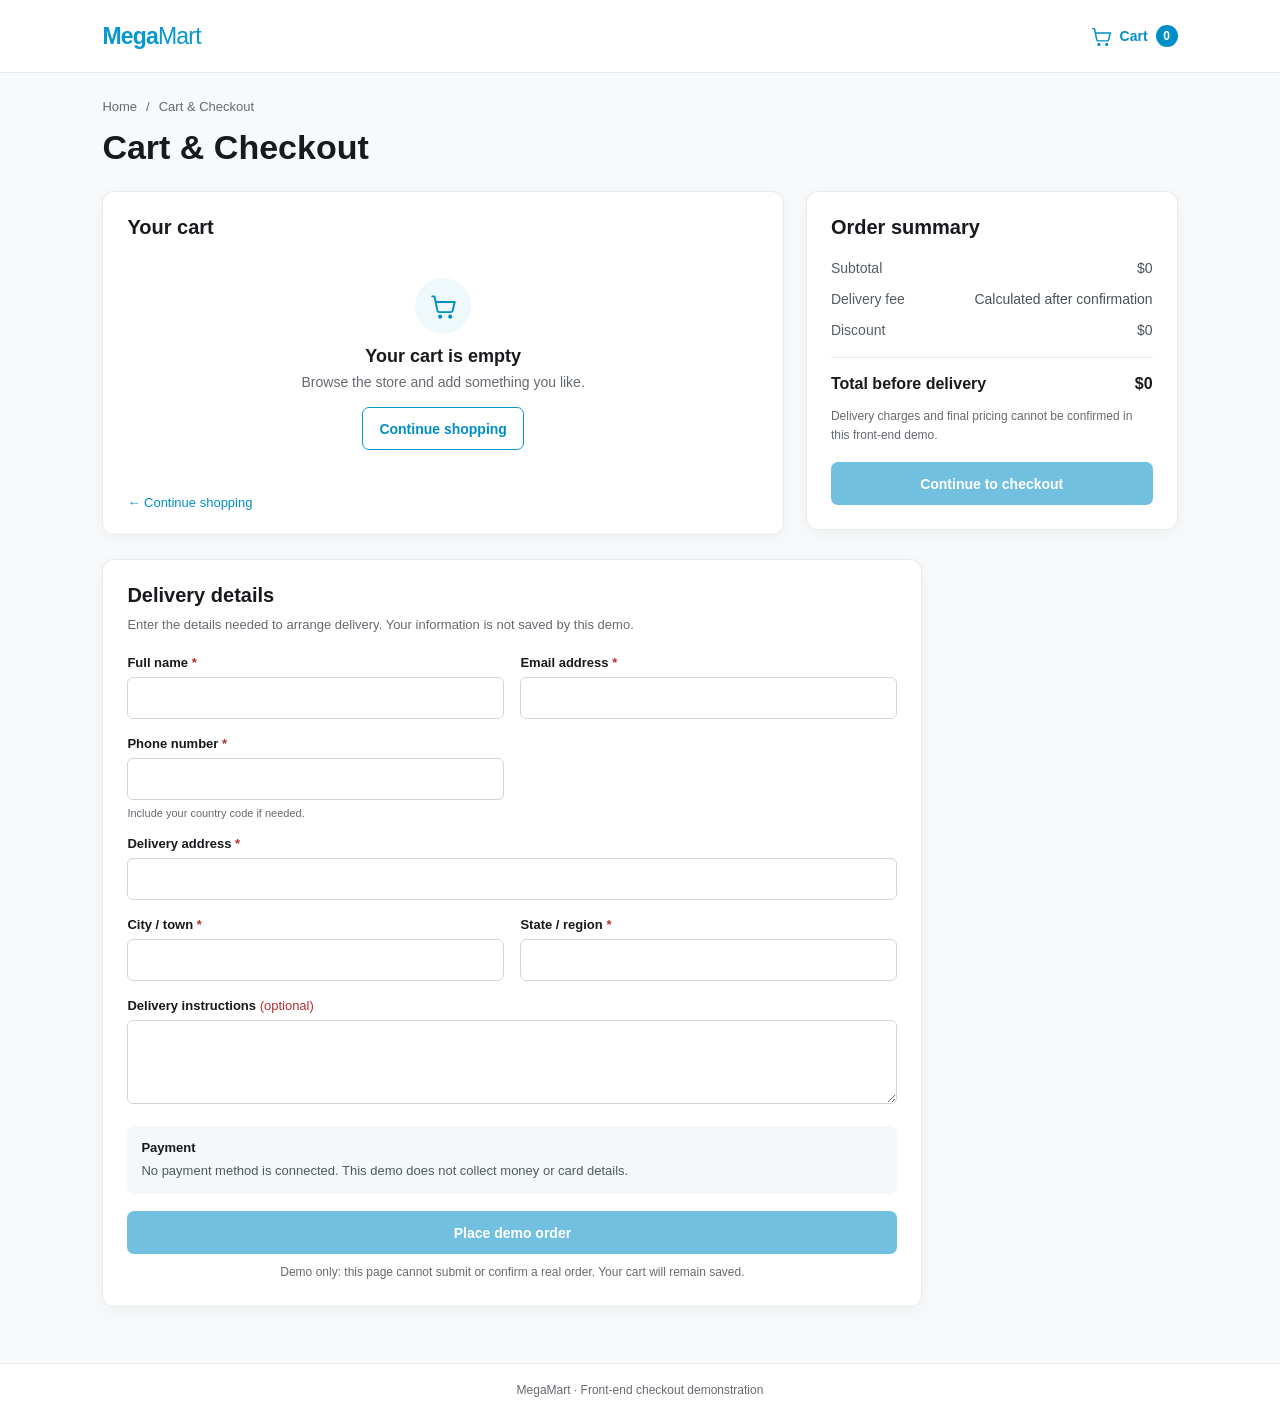
==== checkout-page.html @ 3c97529a "first commit" ====
<!doctype html>
<html lang="en">
  <head>
    <meta charset="utf-8">
    <meta name="viewport" content="width=device-width, initial-scale=1">
    <meta name="theme-color" content="#ffffff">
    <meta name="description" content="Review your MegaMart cart and enter delivery details.">
    <title>Cart &amp; Checkout | MegaMart</title>
    <link rel="stylesheet" href="assets/css/styles.css">
    <script src="assets/js/cart-store.js" defer></script>
    <script src="assets/js/checkout.js" defer></script>
  </head>
  <body class="checkout-page">
    <header class="checkout-header">
      <div class="page-width checkout-header__inner">
        <a class="wordmark" href="index.html" aria-label="MegaMart home">Mega<span>Mart</span></a>
        <a class="checkout-header__cart" href="checkout-page.html" aria-current="page">
          <svg class="icon" aria-hidden="true" viewBox="0 0 24 24"><path d="M2 3h2l2.5 12.5a2 2 0 0 0 2 1.5h9.8a2 2 0 0 0 1.9-1.5L22 8H5"/><circle cx="9" cy="21" r="1"/><circle cx="18" cy="21" r="1"/></svg>
          Cart <span class="checkout-cart-count" aria-live="polite">0</span>
        </a>
      </div>
    </header>

    <main class="page-width checkout-main">
      <nav class="checkout-breadcrumb" aria-label="Breadcrumb">
        <a href="index.html">Home</a><span aria-hidden="true">/</span><span aria-current="page">Cart &amp; Checkout</span>
      </nav>
      <h1 class="checkout-title">Cart &amp; Checkout</h1>

      <div class="checkout-layout">
        <section class="checkout-panel cart-panel" aria-labelledby="cart-heading">
          <div class="checkout-panel__heading">
            <h2 id="cart-heading">Your cart</h2>
            <button class="text-button clear-cart" type="button" hidden>Clear cart</button>
          </div>
          <div class="cart-lines" aria-live="polite"></div>
          <div class="cart-empty" hidden>
            <div class="cart-empty__icon" aria-hidden="true">
              <svg class="icon" viewBox="0 0 24 24"><path d="M2 3h2l2.5 12.5a2 2 0 0 0 2 1.5h9.8a2 2 0 0 0 1.9-1.5L22 8H5"/><circle cx="9" cy="21" r="1"/><circle cx="18" cy="21" r="1"/></svg>
            </div>
            <h3>Your cart is empty</h3>
            <p>Browse the store and add something you like.</p>
            <a class="button button--secondary" href="index.html#phones">Continue shopping</a>
          </div>
          <p class="cart-error" role="alert" hidden></p>
          <a class="continue-shopping" href="index.html#phones">← Continue shopping</a>
        </section>

        <aside class="checkout-panel order-panel" aria-labelledby="summary-heading">
          <h2 id="summary-heading">Order summary</h2>
          <dl class="summary-lines">
            <div><dt>Subtotal</dt><dd class="summary-subtotal">$0</dd></div>
            <div><dt>Delivery fee</dt><dd>Calculated after confirmation</dd></div>
            <div><dt>Discount</dt><dd>$0</dd></div>
          </dl>
          <div class="summary-total">
            <strong>Total before delivery</strong><strong class="summary-total__amount">$0</strong>
          </div>
          <p class="delivery-note">Delivery charges and final pricing cannot be confirmed in this front-end demo.</p>
          <a class="button button--primary checkout-link" href="#customer-details">Continue to checkout</a>
        </aside>
      </div>

      <section class="checkout-panel customer-panel" id="customer-details" aria-labelledby="customer-heading">
        <h2 id="customer-heading">Delivery details</h2>
        <p class="form-intro">Enter the details needed to arrange delivery. Your information is not saved by this demo.</p>
        <form class="checkout-form">
          <div class="form-grid">
            <div class="form-field">
              <label for="full-name">Full name <span aria-hidden="true">*</span></label>
              <input id="full-name" name="fullName" type="text" autocomplete="name" required minlength="2" maxlength="100">
            </div>
            <div class="form-field">
              <label for="email">Email address <span aria-hidden="true">*</span></label>
              <input id="email" name="email" type="email" autocomplete="email" required maxlength="254">
            </div>
            <div class="form-field">
              <label for="phone">Phone number <span aria-hidden="true">*</span></label>
              <input id="phone" name="phone" type="tel" autocomplete="tel" required minlength="7" maxlength="20" pattern="[0-9+ .\x2D]{7,20}" aria-describedby="phone-help">
              <small id="phone-help">Include your country code if needed.</small>
            </div>
            <div class="form-field form-field--wide">
              <label for="address">Delivery address <span aria-hidden="true">*</span></label>
              <input id="address" name="address" type="text" autocomplete="street-address" required minlength="5" maxlength="200">
            </div>
            <div class="form-field">
              <label for="city">City / town <span aria-hidden="true">*</span></label>
              <input id="city" name="city" type="text" autocomplete="address-level2" required maxlength="100">
            </div>
            <div class="form-field">
              <label for="region">State / region <span aria-hidden="true">*</span></label>
              <input id="region" name="region" type="text" autocomplete="address-level1" required maxlength="100">
            </div>
            <div class="form-field form-field--wide">
              <label for="instructions">Delivery instructions <span class="optional-label">(optional)</span></label>
              <textarea id="instructions" name="instructions" rows="3" maxlength="500"></textarea>
            </div>
          </div>
          <div class="payment-note">
            <strong>Payment</strong>
            <p>No payment method is connected. This demo does not collect money or card details.</p>
          </div>
          <p class="checkout-feedback" role="status" aria-live="polite" hidden></p>
          <button class="button button--primary place-order" type="submit">Place demo order</button>
          <p class="demo-disclaimer">Demo only: this page cannot submit or confirm a real order. Your cart will remain saved.</p>
        </form>
      </section>
    </main>

    <footer class="checkout-footer">
      <div class="page-width">MegaMart · Front-end checkout demonstration</div>
    </footer>
  </body>
</html>
---- assets/css/styles.css ----
:root {
  color-scheme: light;
  --blue: #0798d0;
  --blue-dark: #008ec7;
  --ink: #17191c;
  --muted: #666a70;
  --line: #e9eaec;
  --soft: #f4f6f7;
  --page-width: 1180px;
  font-family: Arial, Helvetica, sans-serif;
  font-synthesis: none;
  text-rendering: optimizeLegibility;
}

* {
  box-sizing: border-box;
}

html {
  scroll-behavior: smooth;
}

body {
  margin: 0;
  color: var(--ink);
  background: #fff;
  font-size: 14px;
}

button,
input {
  font: inherit;
}

button,
a {
  -webkit-tap-highlight-color: transparent;
}

a {
  color: inherit;
  text-decoration: none;
}

button {
  color: inherit;
}

.page-width {
  width: min(var(--page-width), 84%);
  margin-inline: auto;
}

.icon-library {
  position: absolute;
  width: 0;
  height: 0;
  overflow: hidden;
}

.icon {
  width: 18px;
  height: 18px;
  flex: 0 0 auto;
  fill: none;
  stroke: currentColor;
  stroke-width: 1.7;
  stroke-linecap: round;
  stroke-linejoin: round;
}

.sr-only {
  position: absolute;
  width: 1px;
  height: 1px;
  padding: 0;
  margin: -1px;
  overflow: hidden;
  clip: rect(0, 0, 0, 0);
  white-space: nowrap;
  border: 0;
}

:focus-visible {
  outline: 3px solid #ffb000;
  outline-offset: 3px;
}

.announcement {
  height: 28px;
  color: #777;
  background: #f5f5f5;
  font-size: 12px;
}

.announcement__inner,
.announcement__links,
.announcement__links a {
  display: flex;
  align-items: center;
}

.announcement__inner {
  height: 100%;
  justify-content: space-between;
}

.announcement__links {
  height: 100%;
  gap: 19px;
}

.announcement__links a {
  height: 18px;
  gap: 6px;
  padding-right: 15px;
  border-right: 1px solid #dedede;
}

.announcement__links a:last-child {
  padding: 0;
  border: 0;
}

.announcement strong {
  color: #505050;
}

.utility-icon {
  width: 14px;
  height: 14px;
  color: var(--blue);
}

.site-header {
  background: #fff;
}

.header-main {
  min-height: 59px;
  display: flex;
  align-items: center;
  justify-content: space-between;
  gap: 28px;
}

.wordmark {
  flex: 0 0 auto;
  color: var(--blue);
  font-size: 23px;
  font-weight: 700;
  letter-spacing: -.8px;
}

.wordmark span {
  font-weight: 500;
}

.search {
  width: min(46%, 500px);
  height: 36px;
  display: flex;
  align-items: center;
  gap: 9px;
  padding: 0 12px;
  border-radius: 10px;
  background: #f3f8fa;
}

.search__icon {
  width: 19px;
  height: 19px;
  color: var(--blue);
}

.search input {
  min-width: 0;
  flex: 1;
  border: 0;
  outline: 0;
  color: var(--ink);
  background: transparent;
  font-size: 13px;
}

.search input::placeholder {
  color: #888;
}

.search__submit {
  display: grid;
  place-items: center;
  border: 0;
  padding: 3px;
  color: var(--blue);
  background: transparent;
  cursor: pointer;
}

.search__submit .icon {
  width: 20px;
  height: 20px;
}

.account-nav {
  display: flex;
  align-items: center;
  gap: 15px;
  font-size: 13px;
  white-space: nowrap;
}

.account-nav>a,
.cart-button {
  display: flex;
  align-items: center;
  gap: 8px;
}

.account-nav a:hover,
.cart-button:hover {
  color: var(--blue-dark);
}

.nav-icon {
  width: 17px;
  height: 17px;
  color: var(--blue);
}

.account-nav__divider {
  height: 25px;
  border-left: 1px solid #ddd;
}

.cart-button {
  position: relative;
  padding: 6px 0;
  border: 0;
  background: transparent;
  cursor: pointer;
}

.cart-button .nav-icon {
  width: 20px;
  height: 20px;
}

.cart-count {
  min-width: 18px;
  height: 18px;
  display: none;
  place-items: center;
  padding: 0 4px;
  border-radius: 20px;
  color: #fff;
  background: var(--blue);
  font-size: 11px;
}

.cart-count.has-items {
  display: grid;
}

.menu-toggle {
  display: none;
}

.category-nav {
  border-top: 1px solid #f0f0f0;
  border-bottom: 1px solid #f0f0f0;
}

.category-nav__inner {
  min-height: 44px;
  display: flex;
  align-items: center;
  gap: 10px;
  overflow-x: auto;
  scrollbar-width: none;
}

.category-nav__inner::-webkit-scrollbar {
  display: none;
}

.category-pill {
  flex: 0 0 auto;
  display: flex;
  align-items: center;
  gap: 9px;
  padding: 8px 13px;
  border-radius: 20px;
  background: #f3f7f9;
  font-size: 12px;
  transition: background .2s, color .2s;
}

.category-chevron {
  width: 13px;
  height: 13px;
}

.category-pill:hover,
.category-pill--active {
  color: #fff;
  background: var(--blue-dark);
}

.hero {
  position: relative;
  height: clamp(200px, 22vw, 270px);
  display: flex;
  align-items: center;
  margin-top: 18px;
  padding: 30px 7%;
  overflow: hidden;
  border-radius: 13px;
  color: #fff;
  background: #202945;
  isolation: isolate;
}

.hero::before,
.hero::after {
  position: absolute;
  z-index: -1;
  content: "";
  border: 1px solid rgb(115 136 183 / 22%);
  border-radius: 50%;
}

.hero::before {
  width: 360px;
  height: 360px;
  top: -250px;
  right: -4px;
  box-shadow: 0 0 0 12px rgb(115 136 183 / 6%), 0 0 0 28px rgb(115 136 183 / 5%);
}

.hero::after {
  width: 200px;
  height: 200px;
  right: 20%;
  bottom: -140px;
}

.hero__copy {
  position: relative;
  z-index: 1;
  width: 60%;
}

.hero__copy,
.hero__image {
  transition: opacity 220ms ease, transform 220ms cubic-bezier(.22, .72, .24, 1);
}

.hero.is-transitioning-out .hero__copy,
.hero.is-transitioning-out .hero__image {
  transform: translateX(-24px);
  opacity: 0;
}

.hero.is-transitioning-in .hero__copy,
.hero.is-transitioning-in .hero__image {
  transform: translateX(24px);
  opacity: 0;
}

.hero__eyebrow {
  margin: 2px 0 10px;
  font-size: clamp(16px, 2vw, 24px);
}

.hero h1 {
  max-width: 100%;
  margin: 0;
  font-size: clamp(30px, 4.2vw, 49px);
  line-height: 1.08;
  letter-spacing: .8px;
  overflow-wrap: anywhere;
}

.hero__offer {
  margin: 8px 0;
  font-size: clamp(18px, 2.1vw, 24px);
}

.hero__image {
  position: absolute;
  right: 7%;
  bottom: 8%;
  width: 34%;
  height: 84%;
}

.hero__image.has-image {
  background-position: center;
  background-size: auto 100%;
  background-repeat: no-repeat;
}

.hero__image .image-slot__label {
  color: #b7c3dd;
  background: rgb(255 255 255 / 7%);
}

.hero__dots {
  position: absolute;
  left: 7%;
  bottom: 10%;
  display: flex;
  align-items: center;
  gap: 6px;
}

.hero-dot {
  width: 7px;
  height: 7px;
  padding: 0;
  border: 0;
  border-radius: 10px;
  background: #fff;
  opacity: .85;
  cursor: pointer;
}

.hero-dot.is-active {
  width: 16px;
  opacity: 1;
}

.hero-arrow {
  position: absolute;
  z-index: 10;
  top: 50%;
  width: 44px;
  height: 44px;
  display: grid;
  place-items: center;
  transform: translateY(-50%) scale(.9);
  border: 1px solid rgb(255 255 255 / 76%);
  border-radius: 50%;
  color: var(--blue-dark);
  background: #fff;
  box-shadow: 0 3px 12px rgb(8 17 39 / 24%);
  cursor: pointer;
  opacity: 0;
  pointer-events: none;
  transition: opacity .2s ease, transform .2s ease, color .2s, background .2s, box-shadow .2s;
}

.hero-arrow .icon {
  width: 19px;
  height: 19px;
}

.hero:hover .hero-arrow,
.hero:focus-within .hero-arrow,
.hero:active .hero-arrow,
.hero.is-arrow-visible .hero-arrow,
.hero-arrow:hover {
  opacity: 1;
  pointer-events: auto;
  transform: translateY(-50%) scale(1);
  color: blue;
  background: var(--blue);
  background-color: white;
  box-shadow: 0 4px 15px rgb(0 0 0 / 24%);
}

.hero-arrow--previous {
  left: 13px;
}

.hero-arrow--next {
  right: 13px;
}

.content-section {
  margin-top: 78px;
}

.section-heading {
  min-height: 33px;
  display: flex;
  align-items: flex-start;
  justify-content: space-between;
  gap: 16px;
  border-bottom: 1px solid #e9e9e9;
}

.section-heading h2 {
  position: relative;
  margin: 0;
  padding-bottom: 12px;
  color: #5e6063;
  font-size: 19px;
  font-weight: 600;
}

.section-heading h2 span {
  color: var(--blue);
}

.section-heading h2::after {
  position: absolute;
  right: 0;
  bottom: -1px;
  left: 0;
  height: 2px;
  background: var(--blue);
  content: "";
}

.section-heading>a {
  flex: 0 0 auto;
  padding-top: 3px;
  font-size: 12px;
}

.section-heading>a {
  display: inline-flex;
  align-items: center;
  gap: 4px;
}

.section-heading>a .icon {
  width: 14px;
  height: 14px;
  color: var(--blue);
}

.product-grid {
  display: grid;
  grid-template-columns: repeat(5, minmax(0, 1fr));
  gap: 12px;
  margin-top: 26px;
}

.product-card {
  position: relative;
  min-width: 0;
  overflow: hidden;
  border: 1px solid #e6e6e6;
  border-radius: 13px;
  background: #fff;
  transition: transform .2s, box-shadow .2s, border-color .2s;
}

.product-card {
  position: relative;
  min-width: 0;
  overflow: hidden;
  border: 1px solid #e6e6e6;
  border-radius: 13px;
  background: #fff;
  transition: transform .2s, box-shadow .2s, border-color .2s;
}

.product-card:hover {
  z-index: 1;
  border-color: var(--blue);
  box-shadow: 0 12px 25px rgb(0 0 0 / 9%);
  transform: translateY(-2px);
}

.product-card__image {
  height: clamp(122px, 13vw, 165px);
  border-radius: 12px 12px 0 0;
  background: #f4f4f4;
}

.product-card__image.has-image {
  background-position: center;
  background-size: contain;
  background-repeat: no-repeat;
}

.image-slot {
  display: grid;
  place-items: center;
  overflow: hidden;
}

.image-slot__label {
  max-width: 85%;
  padding: 8px 10px;
  border: 1px dashed #c5cbd0;
  border-radius: 6px;
  color: #68727b;
  background: rgb(255 255 255 / 78%);
  font-size: 11px;
  line-height: 1.45;
  text-align: center;
}

.image-slot__label small {
  color: #91999e;
  font-size: 9px;
}

.discount-badge {
  position: absolute;
  z-index: 1;
  top: 0;
  right: 0;
  min-width: 39px;
  padding: 7px 4px 6px;
  border-radius: 0 11px 0 9px;
  color: #fff;
  background: var(--blue-dark);
  font-size: 11px;
  line-height: 1.05;
  text-align: center;
}

.product-card__details {
  padding: 9px 10px 8px;
}

.product-card h3 {
  overflow: hidden;
  margin: 0 0 7px;
  font-size: 12px;
  font-weight: 500;
  text-overflow: ellipsis;
  white-space: nowrap;
}

.price {
  display: flex;
  align-items: center;
  gap: 8px;
  margin: 0;
  font-size: 12px;
}

.price strong {
  font-weight: 600;
}

.price del {
  color: #656565;
  font-size: 11px;
}

.saving {
  margin: 7px 0 0;
  padding-top: 7px;
  border-top: 1px solid #eee;
  color: #078d21;
  font-size: 12px;
}

.quick-add {
  position: absolute;
  inset: auto 8px 58px;
  padding: 8px;
  transform: translateY(6px);
  border: 0;
  border-radius: 6px;
  color: #fff;
  background: var(--blue-dark);
  opacity: 0;
  cursor: pointer;
  transition: opacity .15s, transform .15s;
}

.product-card:hover .quick-add,
.quick-add:focus-visible {
  transform: none;
  opacity: 1;
}

.empty-search {
  margin: 18px 0;
  color: var(--muted);
}

.categories-section {
  margin-top: 78px;
}

.category-grid {
  display: grid;
  grid-template-columns: repeat(7, minmax(0, 1fr));
  gap: 16px;
  margin-top: 26px;
}

.category-item {
  min-width: 0;
  display: flex;
  flex-direction: column;
  align-items: center;
  gap: 12px;
  font-size: 13px;
  text-align: center;
}

.category-item__image {
  width: min(100%, 112px);
  aspect-ratio: 1;
  border: 1px solid transparent;
  border-radius: 50%;
  background: #f4f4f4;
  transition: border-color .2s, box-shadow .2s;
}

.category-item__image.has-image {
  background-position: center;
  background-size: auto 70%;
  background-repeat: no-repeat;
}

.category-item:hover .category-item__image {
  border-color: var(--blue);
  box-shadow: 0 7px 12px rgb(0 0 0 / 9%);
}

.brands-section {
  margin-top: 78px;
}

.brand-grid {
  display: grid;
  grid-template-columns: repeat(3, minmax(0, 1fr));
  gap: 14px;
  margin-top: 26px;
}

.brand-card {
  position: relative;
  height: clamp(126px, 15vw, 185px);
  display: block;
  overflow: hidden;
  border-radius: 13px;
}

.brand-card::after {
  position: absolute;
  top: -65px;
  right: -8px;
  width: 180px;
  height: 250px;
  border: 1px solid rgb(255 255 255 / 35%);
  border-radius: 50%;
  box-shadow: 0 0 0 8px rgb(255 255 255 / 15%);
  content: "";
}

.brand-card--dark {
  color: white;
  background: radial-gradient(ellipse 34% 90% at 78% 50%, rgb(255 255 255 / 16%), transparent 100%), #333;
}

.brand-card--yellow {
  background: #fff3c7;
}

.brand-card--peach {
  background: #ffeadf;
}

.brand-card__name {
  position: absolute;
  z-index: 1;
  top: 12px;
  left: 13px;
  padding: 7px 13px;
  border-radius: 7px;
  color: #555;
  background: rgb(255 255 255 / 22%);
  font-size: 10px;
  letter-spacing: 1px;
}

.brand-card__name.iphone {
  position: absolute;
  z-index: 1;
  top: 12px;
  left: 13px;
  padding: 7px 13px;
  border-radius: 7px;
  color: #fff;
  background: rgb(255 255 255 / 22%);
  font-size: 10px;
  letter-spacing: 1px;
}

.brand-card--yellow .brand-card__name {
  background: #ffe28b;
}

.brand-card--peach .brand-card__name {
  background: #ffd2b8;
}

.brand-card__logo {
  position: absolute;
  z-index: 1;
  top: 52px;
  left: 13px;
  width: 41px;
  height: 41px;
  display: grid;
  place-items: center;
  border-radius: 10px;
  color: #fff;
  background: #fff;
  font-size: 23px;
  font-weight: 700;
}

.brand-card__logo--apple {
  color: #222;
}

.brand-card__logo--apple .icon {
  width: 26px;
  height: 32px;
  fill: currentColor;
  stroke: none;
}

.brand-card--yellow .brand-card__logo {
  width: auto;
  height: auto;
  padding: 2px 8px;
  border-radius: 0;
  color: #111;
  background: #ffd500;
  font-size: 21px;
  font-weight: 500;
}

.brand-card--peach .brand-card__logo--xiaomi {
  border-radius: 10px;
  color: #fff;
  background: #ff6b00;
}

.brand-card__logo--xiaomi .icon {
  width: 27px;
  height: 27px;
  fill: currentColor;
  stroke: none;
}

.brand-card__offer {
  position: absolute;
  z-index: 1;
  bottom: 14px;
  left: 13px;
  font-size: clamp(14px, 1.7vw, 19px);
}

.brand-card__image {
  position: absolute;
  z-index: 1;
  top: 0%;
  right: -15%;
  width: 70%;
  height: 160%;
}

.brand-card__image.one {
  position: absolute;
  z-index: 1;
  top: 0%;
  right: -10%;
  width: 70%;
  height: 160%;
}

.brand-card__image.has-image {
  background-position: center;
  background-size: contain;
  background-repeat: no-repeat;
}

.brand-card--dark .brand-card__image.has-image {
  filter: drop-shadow(0 3px 7px rgb(255 255 255 / 18%));
}

.brand-card__image .image-slot__label {
  padding: 5px;
  font-size: 9px;
}

.carousel-dots {
  display: flex;
  justify-content: center;
  gap: 6px;
  margin-top: 20px;
}

.carousel-dots span {
  width: 7px;
  height: 7px;
  border-radius: 50%;
  background: #ddd;
}

.carousel-dots .is-active {
  width: 16px;
  border-radius: 8px;
  background: var(--blue);
}

.essentials-section {
  margin-top: 78px;
  margin-bottom: 100px;
}

.essentials-grid {
  display: grid;
  grid-template-columns: repeat(6, minmax(0, 1fr));
  gap: 12px;
  margin-top: 26px;
}

.essential-item {
  min-width: 0;
  display: flex;
  flex-direction: column;
  align-items: center;
  gap: 6px;
  font-size: 12px;
  text-align: center;
}

.essential-item__image {
  width: 100%;
  aspect-ratio: 1;
  border: 1px solid transparent;
  border-radius: 14px;
  background: #f4f4f4;
}

.essential-item__image.has-image {
  background-position: center;
  background-size: contain;
  background-repeat: no-repeat;
}

.essential-item:hover .essential-item__image {
  border-color: var(--blue);
  box-shadow: 0 7px 12px rgb(0 0 0 / 9%);
}

.essential-item strong {
  font-size: 13px;
  font-weight: 600;
}

.site-footer {
  position: relative;
  overflow: hidden;
  color: #fff;
  background: #0794ca;
}

.site-footer::before {
  position: absolute;
  top: -100px;
  right: -100px;
  width: 330px;
  height: 330px;
  border: 1px solid rgb(255 255 255 / 13%);
  border-radius: 50%;
  box-shadow: 0 0 0 12px rgb(255 255 255 / 5%);
  content: "";
}

.footer-content {
  position: relative;
  display: grid;
  grid-template-columns: 1.6fr 1fr 1.45fr;
  gap: 7%;
  padding: 48px 0 44px;
}

.footer-wordmark {
  display: inline-block;
  margin: 0 0 23px;
  font-size: 32px;
  font-weight: 700;
}

.footer-contact h2,
.footer-links h2 {
  width: fit-content;
  margin: 0 0 17px;
  padding-bottom: 10px;
  border-bottom: 2px solid rgb(255 255 255 / 85%);
  font-size: 15px;
  font-weight: 600;
}

.footer-contact p {
  position: relative;
  margin: 0 0 15px;
  padding-left: 24px;
  font-size: 12px;
  line-height: 1.6;
}

.footer-contact__icon {
  position: absolute;
  top: 1px;
  left: 0;
  width: 16px;
  height: 16px;
}

.footer-contact p a {
  padding-left: 0;
}

.download-title {
  margin-top: 18px !important;
  margin-bottom: 12px !important;
  border: 0 !important;
}

.app-badges {
  display: flex;
  gap: 12px;
}

.app-badge {
  display: flex;
  align-items: center;
  gap: 7px;
  padding: 5px 9px;
  border-radius: 5px;
  color: #fff;
  background: #050505;
  font-size: 16px;
  line-height: 1;
}

.app-badge__apple {
  width: 22px;
  height: 24px;
  fill: currentColor;
  stroke: none;
}

.app-badge__play {
  width: 22px;
  height: 24px;
  fill: currentColor;
  stroke: none;
}

.app-badge small {
  display: block;
  margin-bottom: 3px;
  font-size: 7px;
  letter-spacing: .3px;
}

.footer-links h2 {
  white-space: nowrap;
}

.footer-links ul {
  margin: 0;
  padding: 0 0 0 15px;
}

.footer-links li {
  margin: 0 0 12px;
  padding-left: 2px;
  font-size: 12px;
}

.footer-links li::marker {
  font-size: 8px;
}

.footer-links a:hover,
.footer-contact a:hover {
  text-decoration: underline;
}

.footer-bottom {
  position: relative;
  min-height: 68px;
  display: grid;
  place-items: center;
  border-top: 1px solid rgb(255 255 255 / 20%);
  font-size: 14px;
  text-align: center;
}

.toast {
  position: fixed;
  z-index: 10;
  right: 22px;
  bottom: 22px;
  max-width: min(350px, calc(100% - 44px));
  padding: 12px 17px;
  transform: translateY(16px);
  border-radius: 8px;
  color: white;
  background: #17233e;
  box-shadow: 0 8px 24px rgb(0 0 0 / 18%);
  opacity: 0;
  pointer-events: none;
  transition: opacity .2s, transform .2s;
}

.toast.is-visible {
  transform: none;
  opacity: 1;
}

@media (min-width: 1500px) {
  .page-width {
    width: min(1280px, calc(100% - 80px));
  }
}

@media (max-width: 900px) {
  .page-width {
    width: 84%;
  }

  .header-main {
    gap: 17px;
  }

  .account-nav {
    gap: 10px;
  }

  .account-nav>a span:last-child {
    display: none;
  }

  .hero {
    padding-right: 12%;
    padding-left: 12%;
  }

  .hero__image {
    right: 12%;
    width: 29%;
  }

  .category-nav__inner {
    gap: 8px;
  }

  .category-pill {
    padding: 8px 11px;
  }

  .content-section,
  .categories-section,
  .brands-section {
    margin-top: 62px;
  }

  .essentials-section {
    margin-top: 62px;
    margin-bottom: 75px;
  }

  .product-grid {
    grid-template-columns: repeat(5, minmax(145px, 1fr));
    overflow-x: auto;
    padding-bottom: 12px;
    scrollbar-width: thin;
  }

  .product-card__image {
    height: 150px;
  }

  .category-grid {
    gap: 10px;
  }

  .footer-content {
    gap: 5%;
  }
}

@media (max-width: 620px) {
  body {
    font-size: 13px;
  }

  .page-width {
    width: calc(100% - 32px);
  }

  .announcement {
    height: auto;
    padding: 6px 0;
    font-size: 10px;
  }

  .announcement__inner {
    align-items: flex-start;
    flex-direction: column;
    gap: 6px;
  }

  .announcement__links {
    width: 100%;
    gap: 10px;
    overflow-x: auto;
    scrollbar-width: none;
  }

  .announcement__links::-webkit-scrollbar {
    display: none;
  }

  .announcement__links a {
    flex: 0 0 auto;
    padding-right: 8px;
  }

  .announcement__links a:not(:first-child) {
    display: flex;
  }

  .header-main {
    min-height: 65px;
    flex-wrap: wrap;
    gap: 12px;
    padding-top: 10px;
    padding-bottom: 10px;
  }

  .menu-toggle {
    width: 34px;
    height: 34px;
    flex: 0 0 auto;
    display: flex;
    flex-direction: column;
    justify-content: center;
    gap: 4px;
    padding: 7px;
    border: 0;
    border-radius: 8px;
    background: #f2f8fa;
  }

  .menu-toggle .icon {
    width: 21px;
    height: 21px;
    color: var(--blue);
  }

  .wordmark {
    font-size: 22px;
  }

  .search {
    order: 1;
    height: 36px;
    width: 100%;
    flex: 1 0 100%;
    gap: 5px;
    padding: 0 8px;
  }

  .search input {
    font-size: 11px;
  }

  .search__submit {
    display: grid;
  }

  .account-nav {
    gap: 12px;
    margin-left: auto;
  }

  .account-nav>a {
    display: flex;
    justify-content: center;
  }

  .account-nav>a span:not(.cart-count),
  .account-nav__divider {
    display: none;
  }

  .account-nav>a[href="#account"] {
    width: 28px;
    height: 34px;
  }

  .cart-button {
    gap: 4px;
    font-size: 12px;
  }

  .category-nav {
    display: none;
  }

  .category-nav.is-open {
    display: block;
  }

  .category-nav__inner {
    min-height: 0;
    flex-wrap: wrap;
    justify-content: flex-start;
    padding-top: 10px;
    padding-bottom: 10px;
    overflow: visible;
  }

  .category-pill {
    font-size: 11px;
  }

  .hero {
    height: 270px;
    display: grid;
    grid-template-rows: auto minmax(0, 1fr);
    align-content: start;
    justify-items: center;
    gap: 8px;
    margin-top: 12px;
    padding: 20px 14px 38px;
    border-radius: 10px;
  }

  .hero__copy {
    width: 100%;
    text-align: center;
  }

  .hero__eyebrow {
    max-width: 100%;
    margin: 0 0 6px;
    font-size: 14px;
    line-height: 1.3;
  }

  .hero h1 {
    max-width: 100%;
    font-size: clamp(22px, 6.7vw, 32px);
    line-height: 1.08;
  }

  .hero__offer {
    font-size: 17px;
  }

  .hero__image {
    position: relative;
    inset: auto;
    align-self: center;
    justify-self: center;
    width: min(60%, 210px);
    height: 100%;
    min-height: 0;
    grid-row: 2;
  }

  .hero__dots {
    left: 50%;
    bottom: 14px;
    transform: translateX(-50%);
  }

  .hero-arrow {
    width: 38px;
    height: 38px;
  }

  .hero-arrow--previous {
    left: -16px;
  }

  .hero-arrow--next {
    right: -16px;
  }

  .content-section,
  .categories-section,
  .brands-section {
    margin-top: 48px;
  }

  .essentials-section {
    margin-top: 48px;
    margin-bottom: 52px;
  }

  .section-heading {
    min-height: 30px;
  }

  .section-heading h2 {
    font-size: 16px;
  }

  .section-heading>a {
    font-size: 11px;
  }

  .product-grid {
    grid-template-columns: repeat(5, 155px);
    gap: 10px;
    margin-top: 18px;
    scroll-snap-type: x mandatory;
    scrollbar-width: none;
  }

  .product-grid::-webkit-scrollbar {
    display: none;
  }

  .product-card {
    scroll-snap-align: start;
  }

  .product-card__image {
    height: 142px;
  }

  .category-grid {
    grid-template-columns: repeat(4, minmax(0, 1fr));
    row-gap: 20px;
    margin-top: 18px;
  }

  .category-item {
    gap: 8px;
    font-size: 12px;
  }

  .category-item__image {
    width: min(100%, 84px);
  }

  .brand-grid {
    grid-template-columns: 1fr;
    gap: 10px;
    margin-top: 18px;
  }

  .brand-card {
    height: 142px;
  }

  .brand-card__offer {
    font-size: 18px;
  }

  .carousel-dots {
    margin-top: 15px;
  }

  .essentials-grid {
    grid-template-columns: repeat(2, minmax(0, 1fr));
    gap: 16px 10px;
    margin-top: 18px;
  }

  .essential-item {
    gap: 5px;
  }

  .essential-item__image {
    max-height: 180px;
  }

  .footer-content {
    grid-template-columns: 1fr 1fr;
    gap: 30px 18px;
    padding: 34px 0 27px;
  }

  .footer-contact {
    grid-column: 1 / -1;
  }

  .footer-wordmark {
    margin-bottom: 17px;
    font-size: 28px;
  }

  .footer-links h2 {
    font-size: 13px;
    white-space: normal;
  }

  .footer-links li {
    font-size: 11px;
  }

  .footer-bottom {
    min-height: 58px;
    font-size: 11px;
  }
}

@media (max-width: 380px) {
  .hero {
    height: 250px;
    padding-top: 18px;
  }

  .hero__eyebrow {
    max-width: 95%;
    font-size: 13px;
  }

  .hero h1 {
    font-size: clamp(20px, 6.4vw, 24px);
  }

  .hero__offer {
    margin: 5px 0;
    font-size: 15px;
  }

  .hero__image {
    width: min(58%, 180px);
  }
}

@media (prefers-reduced-motion: reduce) {

  *,
  *::before,
  *::after {
    scroll-behavior: auto !important;
    transition-duration: .01ms !important;
    animation-duration: .01ms !important;
    animation-iteration-count: 1 !important;
  }
}

.checkout-page {
  min-height: 100vh;
  display: flex;
  flex-direction: column;
  background: #f7f9fa;
}

.cart-lines[hidden],
.cart-empty[hidden] {
  display: none;
}

.checkout-header {
  border-bottom: 1px solid var(--line);
  background: #fff;
}

.checkout-header__inner {
  min-height: 72px;
  display: flex;
  align-items: center;
  justify-content: space-between;
}

.checkout-header__cart {
  display: flex;
  align-items: center;
  gap: 8px;
  color: var(--blue-dark);
  font-weight: 600;
}

.checkout-header__cart .icon {
  width: 21px;
  height: 21px;
}

.checkout-cart-count {
  min-width: 22px;
  height: 22px;
  display: grid;
  place-items: center;
  padding: 0 5px;
  border-radius: 50%;
  color: #fff;
  background: var(--blue-dark);
  font-size: 12px;
}

.checkout-main {
  flex: 1;
  padding-bottom: 56px;
}

.checkout-breadcrumb {
  display: flex;
  gap: 9px;
  margin: 26px 0 14px;
  color: var(--muted);
  font-size: 13px;
}

.checkout-breadcrumb a:hover {
  color: var(--blue-dark);
  text-decoration: underline;
}

.checkout-title {
  margin: 0 0 24px;
  font-size: clamp(26px, 3vw, 34px);
}

.checkout-layout {
  display: grid;
  grid-template-columns: minmax(0, 1.65fr) minmax(280px, .9fr);
  align-items: start;
  gap: 22px;
}

.checkout-panel {
  min-width: 0;
  padding: 24px;
  border: 1px solid var(--line);
  border-radius: 12px;
  background: #fff;
  box-shadow: 0 4px 18px rgb(18 41 55 / 4%);
}

.checkout-panel h2 {
  margin: 0;
  font-size: 20px;
}

.checkout-panel__heading {
  display: flex;
  align-items: center;
  justify-content: space-between;
  gap: 16px;
  margin-bottom: 17px;
}

.text-button {
  padding: 4px;
  border: 0;
  color: #bf3232;
  background: transparent;
  font-size: 13px;
  cursor: pointer;
}

.text-button:hover,
.cart-line__remove:hover {
  text-decoration: underline;
}

.cart-lines {
  display: grid;
}

.cart-line {
  display: grid;
  grid-template-columns: 92px minmax(0, 1fr) auto;
  align-items: center;
  gap: 16px;
  padding: 17px 0;
  border-top: 1px solid var(--line);
}

.cart-line:first-child {
  border-top: 0;
}

.cart-line__image {
  width: 92px;
  height: 96px;
  border-radius: 9px;
  background: #f2f4f5;
  object-fit: contain;
}

.cart-line__image--unavailable {
  visibility: hidden;
}

.cart-line__details {
  min-width: 0;
}

.cart-line__details h3 {
  overflow-wrap: anywhere;
  margin: 0 0 5px;
  font-size: 15px;
}

.cart-line__unit-price {
  margin: 0 0 12px;
  color: var(--muted);
  font-size: 13px;
}

.cart-line__actions {
  display: flex;
  align-items: center;
  gap: 8px;
}

.quantity-button {
  width: 31px;
  height: 31px;
  display: grid;
  place-items: center;
  padding: 0;
  border: 1px solid #d9e0e3;
  border-radius: 6px;
  background: #fff;
  font-size: 17px;
  cursor: pointer;
}

.quantity-button:hover {
  border-color: var(--blue);
  color: var(--blue-dark);
}

.quantity-value {
  min-width: 22px;
  text-align: center;
  font-size: 13px;
}

.cart-line__remove {
  margin-left: 4px;
  padding: 5px;
  border: 0;
  color: #b23333;
  background: transparent;
  font-size: 12px;
  cursor: pointer;
}

.cart-line__total {
  align-self: start;
  padding-top: 4px;
  font-size: 14px;
  white-space: nowrap;
}

.cart-empty {
  padding: 22px 10px 30px;
  text-align: center;
}

.cart-empty__icon {
  width: 56px;
  height: 56px;
  display: grid;
  place-items: center;
  margin: 0 auto 12px;
  border-radius: 50%;
  color: var(--blue-dark);
  background: #eff8fb;
}

.cart-empty__icon .icon {
  width: 27px;
  height: 27px;
}

.cart-empty h3 {
  margin: 0 0 7px;
  font-size: 18px;
}

.cart-empty p {
  margin: 0 0 17px;
  color: var(--muted);
}

.continue-shopping {
  display: inline-block;
  margin-top: 15px;
  color: var(--blue-dark);
  font-size: 13px;
}

.continue-shopping:hover {
  text-decoration: underline;
}

.cart-error {
  padding: 11px 13px;
  border-radius: 7px;
  color: #8e2424;
  background: #fff0f0;
  font-size: 13px;
}

.order-panel h2 {
  margin-bottom: 21px;
}

.summary-lines {
  display: grid;
  gap: 15px;
  margin: 0;
}

.summary-lines>div,
.summary-total {
  display: flex;
  justify-content: space-between;
  gap: 14px;
}

.summary-lines dt {
  color: #555d61;
}

.summary-lines dd {
  max-width: 60%;
  margin: 0;
  color: #4c5357;
  text-align: right;
}

.summary-total {
  margin-top: 19px;
  padding-top: 17px;
  border-top: 1px solid var(--line);
  font-size: 16px;
}

.summary-total__amount {
  white-space: nowrap;
}

.delivery-note,
.demo-disclaimer {
  color: var(--muted);
  font-size: 12px;
  line-height: 1.55;
}

.delivery-note {
  margin: 14px 0 18px;
}

.button {
  min-height: 43px;
  display: inline-flex;
  align-items: center;
  justify-content: center;
  padding: 10px 16px;
  border: 1px solid transparent;
  border-radius: 7px;
  font-weight: 600;
  text-align: center;
  cursor: pointer;
  transition: background .15s, color .15s, border-color .15s;
}

.button--primary {
  color: #fff;
  background: var(--blue-dark);
}

.button--primary:hover:not(:disabled) {
  background: #0076a7;
}

.button--secondary {
  border-color: var(--blue);
  color: var(--blue-dark);
  background: #fff;
}

.button--secondary:hover {
  background: #eff9fc;
}

.button:disabled,
.button.is-disabled {
  cursor: not-allowed;
  opacity: .55;
}

.checkout-link {
  width: 100%;
}

.customer-panel {
  max-width: 820px;
  margin-top: 24px;
  scroll-margin-top: 22px;
}

.customer-panel>h2 {
  margin-bottom: 8px;
}

.form-intro {
  margin: 0 0 20px;
  color: var(--muted);
  font-size: 13px;
  line-height: 1.5;
}

.form-grid {
  display: grid;
  grid-template-columns: repeat(2, minmax(0, 1fr));
  gap: 17px 16px;
}

.form-field {
  min-width: 0;
  display: grid;
  align-content: start;
  gap: 7px;
}

.form-field--wide {
  grid-column: 1 / -1;
}

.form-field label {
  font-size: 13px;
  font-weight: 600;
}

.form-field label>span:first-child {
  color: #b52f2f;
}

.form-field .optional-label {
  color: var(--muted);
  font-weight: 400;
}

.form-field input,
.form-field textarea {
  width: 100%;
  min-height: 42px;
  padding: 10px 11px;
  border: 1px solid #cfd7db;
  border-radius: 6px;
  color: var(--ink);
  background: #fff;
}

.form-field textarea {
  min-height: 84px;
  resize: vertical;
}

.form-field input:focus,
.form-field textarea:focus {
  border-color: var(--blue);
  outline: 2px solid rgb(7 152 208 / 18%);
}

.form-field small {
  color: var(--muted);
  font-size: 11px;
}

.payment-note {
  margin-top: 22px;
  padding: 14px;
  border-radius: 8px;
  background: #f4f8f9;
  font-size: 13px;
}

.payment-note p {
  margin: 6px 0 0;
  color: #515a5e;
  line-height: 1.5;
}

.checkout-feedback {
  padding: 12px 14px;
  border: 1px solid #e5c57d;
  border-radius: 7px;
  color: #624d1e;
  background: #fff9e9;
  font-size: 13px;
  line-height: 1.5;
}

.place-order {
  width: 100%;
  margin-top: 17px;
}

.demo-disclaimer {
  margin: 9px 0 0;
  text-align: center;
}

.checkout-footer {
  padding: 19px 0;
  border-top: 1px solid var(--line);
  color: var(--muted);
  background: #fff;
  font-size: 12px;
  text-align: center;
}

@media (max-width: 760px) {
  .checkout-layout {
    grid-template-columns: minmax(0, 1fr);
  }

  .order-panel {
    grid-row: 1;
  }

  .checkout-panel {
    padding: 20px;
  }

  .checkout-main {
    width: min(100% - 32px, 600px);
  }
}

@media (hover: none),
(max-width: 760px) {
  .quick-add {
    position: static;
    width: calc(100% - 16px);
    margin: 0 8px 8px;
    transform: none;
    opacity: 1;
  }
}

@media (max-width: 480px) {
  .checkout-header__inner {
    min-height: 62px;
  }

  .checkout-main {
    padding-bottom: 34px;
  }

  .checkout-breadcrumb {
    margin-top: 19px;
  }

  .checkout-title {
    margin-bottom: 18px;
  }

  .checkout-panel {
    padding: 16px;
  }

  .cart-line {
    grid-template-columns: 66px minmax(0, 1fr);
    gap: 11px;
  }

  .cart-line__image {
    width: 66px;
    height: 72px;
  }

  .cart-line__details h3 {
    font-size: 13px;
  }

  .cart-line__total {
    grid-column: 2;
    grid-row: 2;
    justify-self: end;
    padding-top: 0;
  }

  .cart-line__actions {
    flex-wrap: wrap;
    gap: 5px;
  }

  .cart-line__remove {
    margin-left: 1px;
  }

  .form-grid {
    grid-template-columns: minmax(0, 1fr);
  }

  .form-field--wide {
    grid-column: auto;
  }

  .summary-lines>div {
    font-size: 13px;
  }

  .summary-total {
    font-size: 15px;
  }
}
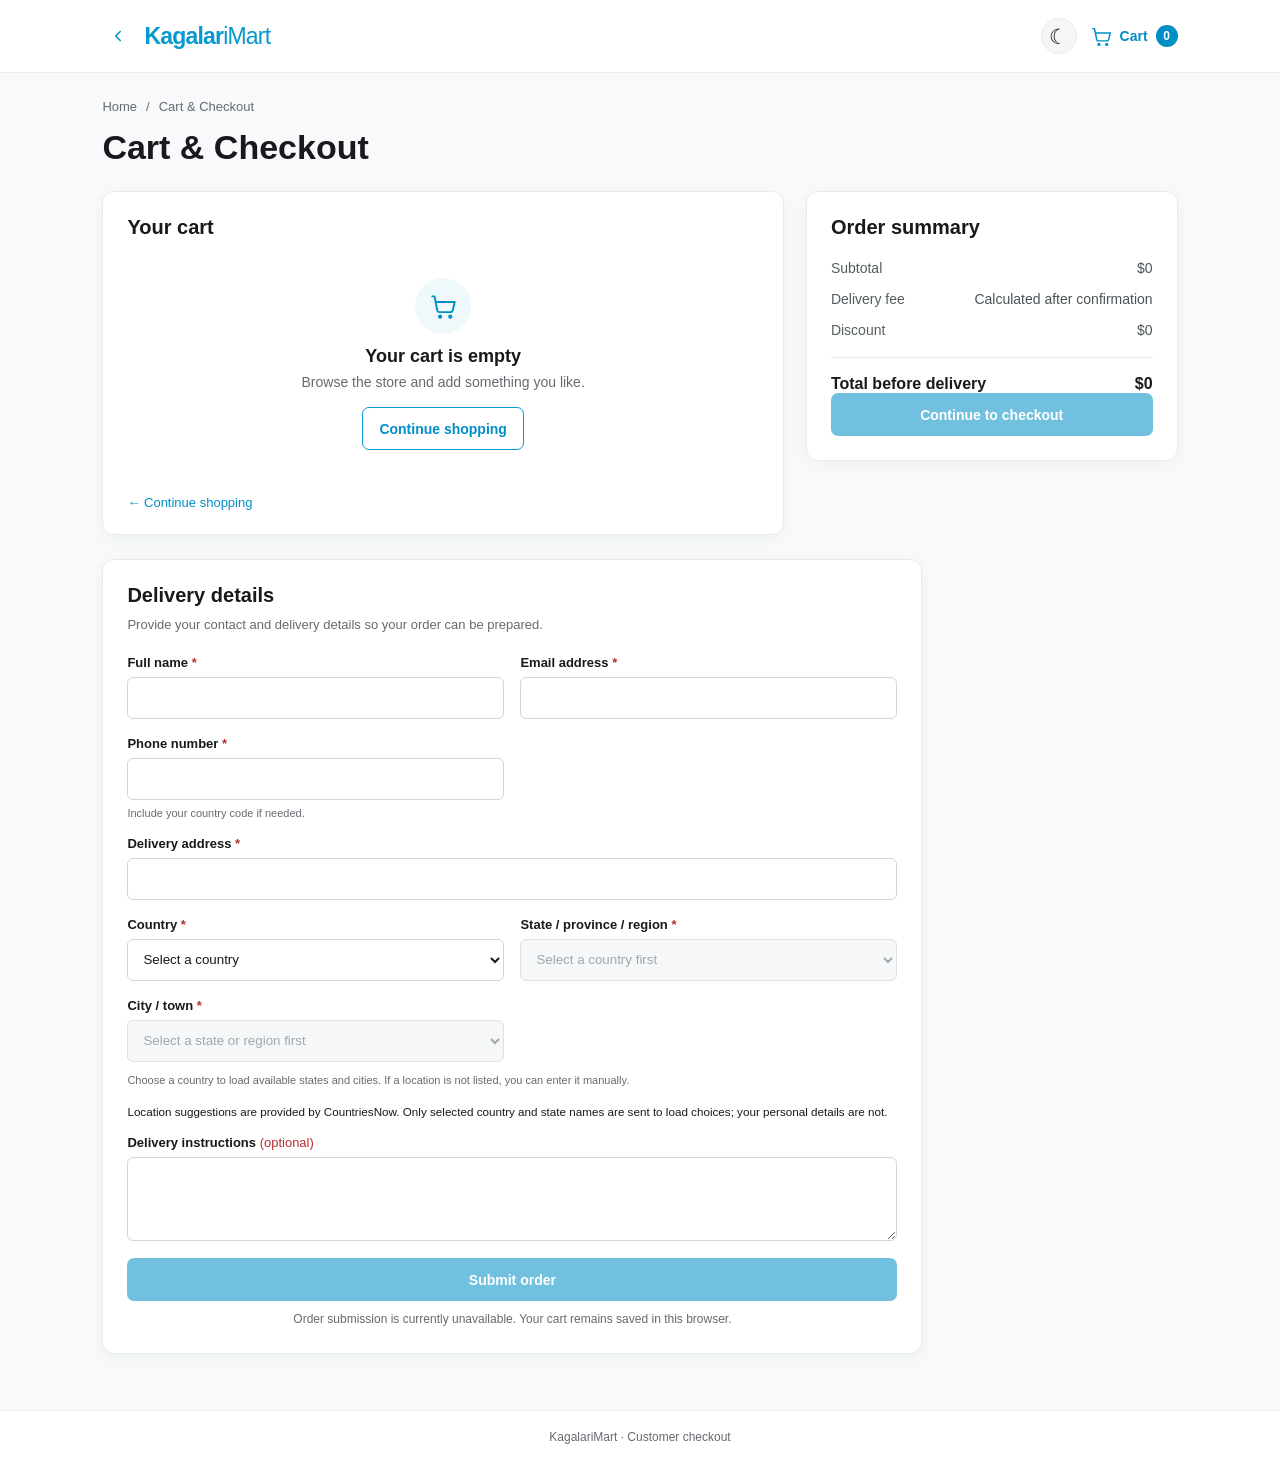
==== commit dccbab32: "third commit" ====
--- a/checkout-page.html
+++ b/checkout-page.html
@@ -1,11 +1,13 @@
 <!doctype html>
+<!-- KagalariMart shopping cart and checkout page. -->
 <html lang="en">
   <head>
     <meta charset="utf-8">
     <meta name="viewport" content="width=device-width, initial-scale=1">
     <meta name="theme-color" content="#ffffff">
-    <meta name="description" content="Review your MegaMart cart and enter delivery details.">
-    <title>Cart &amp; Checkout | MegaMart</title>
+    <meta name="description" content="Review your KagalariMart cart and enter delivery details.">
+    <title>Cart &amp; Checkout | KagalariMart</title>
+    <script src="assets/js/theme-toggle.js"></script>
     <link rel="stylesheet" href="assets/css/styles.css">
     <script src="assets/js/cart-store.js" defer></script>
     <script src="assets/js/checkout.js" defer></script>
@@ -13,11 +15,14 @@
   <body class="checkout-page">
     <header class="checkout-header">
       <div class="page-width checkout-header__inner">
-        <a class="wordmark" href="index.html" aria-label="MegaMart home">Mega<span>Mart</span></a>
+        <a class="wordmark" href="index.html" aria-label="KagalariMart home">Kagalar<span>iMart</span></a>
+        <div class="checkout-header__actions">
+        <button class="theme-toggle icon-button" type="button" data-theme-toggle aria-pressed="false" aria-label="Switch to dark mode" title="Switch to dark mode"><span data-theme-icon aria-hidden="true">☾</span></button>
         <a class="checkout-header__cart" href="checkout-page.html" aria-current="page">
           <svg class="icon" aria-hidden="true" viewBox="0 0 24 24"><path d="M2 3h2l2.5 12.5a2 2 0 0 0 2 1.5h9.8a2 2 0 0 0 1.9-1.5L22 8H5"/><circle cx="9" cy="21" r="1"/><circle cx="18" cy="21" r="1"/></svg>
           Cart <span class="checkout-cart-count" aria-live="polite">0</span>
         </a>
+        </div>
       </div>
     </header>
 
@@ -27,6 +32,7 @@
       </nav>
       <h1 class="checkout-title">Cart &amp; Checkout</h1>
 
+      <!-- Cart contents and totals are rendered from local storage by checkout.js. -->
       <div class="checkout-layout">
         <section class="checkout-panel cart-panel" aria-labelledby="cart-heading">
           <div class="checkout-panel__heading">
@@ -56,14 +62,14 @@
           <div class="summary-total">
             <strong>Total before delivery</strong><strong class="summary-total__amount">$0</strong>
           </div>
-          <p class="delivery-note">Delivery charges and final pricing cannot be confirmed in this front-end demo.</p>
           <a class="button button--primary checkout-link" href="#customer-details">Continue to checkout</a>
         </aside>
       </div>
 
+      <!-- Browser validation is active for required delivery details. -->
       <section class="checkout-panel customer-panel" id="customer-details" aria-labelledby="customer-heading">
         <h2 id="customer-heading">Delivery details</h2>
-        <p class="form-intro">Enter the details needed to arrange delivery. Your information is not saved by this demo.</p>
+        <p class="form-intro">Provide your contact and delivery details so your order can be prepared.</p>
         <form class="checkout-form">
           <div class="form-grid">
             <div class="form-field">
@@ -84,31 +90,42 @@
               <input id="address" name="address" type="text" autocomplete="street-address" required minlength="5" maxlength="200">
             </div>
             <div class="form-field">
-              <label for="city">City / town <span aria-hidden="true">*</span></label>
-              <input id="city" name="city" type="text" autocomplete="address-level2" required maxlength="100">
+              <label for="country">Country <span aria-hidden="true">*</span></label>
+              <select id="country" name="country" autocomplete="country-name" required>
+                <option value="">Select a country</option>
+              </select>
             </div>
             <div class="form-field">
-              <label for="region">State / region <span aria-hidden="true">*</span></label>
-              <input id="region" name="region" type="text" autocomplete="address-level1" required maxlength="100">
+              <label for="region">State / province / region <span aria-hidden="true">*</span></label>
+              <select id="region" name="region" autocomplete="address-level1" required disabled>
+                <option value="">Select a country first</option>
+              </select>
+              <input id="region-manual" name="region" type="text" autocomplete="address-level1" maxlength="100" placeholder="Enter your state or region" hidden disabled>
             </div>
+            <div class="form-field">
+              <label for="city">City / town <span aria-hidden="true">*</span></label>
+              <select id="city" name="city" autocomplete="address-level2" required disabled>
+                <option value="">Select a state or region first</option>
+              </select>
+              <input id="city-manual" name="city" type="text" autocomplete="address-level2" maxlength="100" placeholder="Enter your city or town" hidden disabled>
+            </div>
+            <p class="location-status form-field--wide" data-location-status role="status" aria-live="polite">Choose a country to load available states and cities. If a location is not listed, you can enter it manually.</p>
+            <small class="location-privacy form-field--wide">Location suggestions are provided by CountriesNow. Only selected country and state names are sent to load choices; your personal details are not.</small>
             <div class="form-field form-field--wide">
               <label for="instructions">Delivery instructions <span class="optional-label">(optional)</span></label>
               <textarea id="instructions" name="instructions" rows="3" maxlength="500"></textarea>
             </div>
           </div>
-          <div class="payment-note">
-            <strong>Payment</strong>
-            <p>No payment method is connected. This demo does not collect money or card details.</p>
-          </div>
           <p class="checkout-feedback" role="status" aria-live="polite" hidden></p>
-          <button class="button button--primary place-order" type="submit">Place demo order</button>
-          <p class="demo-disclaimer">Demo only: this page cannot submit or confirm a real order. Your cart will remain saved.</p>
+          <button class="button button--primary place-order" type="submit">Submit order</button>
+          <p class="checkout-notice">Order submission is currently unavailable. Your cart remains saved in this browser.</p>
         </form>
       </section>
     </main>
 
     <footer class="checkout-footer">
-      <div class="page-width">MegaMart · Front-end checkout demonstration</div>
+      <div class="page-width">KagalariMart · Customer checkout</div>
     </footer>
+    <script src="assets/js/page-controls.js"></script>
   </body>
 </html>
--- a/assets/css/styles.css
+++ b/assets/css/styles.css
@@ -1,3 +1,5 @@
+/* Shared storefront and checkout styles, including responsive layout rules. */
+/* Shared tokens and global document defaults. */
 :root {
   color-scheme: light;
   --blue: #0798d0;
@@ -69,6 +71,27 @@
   stroke-linejoin: round;
 }
 
+.theme-toggle {
+  width: 36px;
+  height: 36px;
+  display: inline-grid;
+  flex: 0 0 auto;
+  place-items: center;
+  padding: 0;
+  border: 1px solid var(--line);
+  border-radius: 50%;
+  color: var(--ink);
+  background: var(--soft);
+  cursor: pointer;
+  font-size: 21px;
+  line-height: 1;
+}
+
+.theme-toggle:hover {
+  border-color: var(--blue);
+  color: var(--blue-dark);
+}
+
 .sr-only {
   position: absolute;
   width: 1px;
@@ -86,6 +109,7 @@
   outline-offset: 3px;
 }
 
+/* Announcement strip and primary navigation. */
 .announcement {
   height: 28px;
   color: #777;
@@ -307,6 +331,7 @@
   background: var(--blue-dark);
 }
 
+/* Hero carousel: copy, image slot, navigation arrows, and transition states. */
 .hero {
   position: relative;
   height: clamp(200px, 22vw, 270px);
@@ -345,6 +370,17 @@
   bottom: -140px;
 }
 
+.hero__destination {
+  position: absolute;
+  z-index: 0;
+  inset: 0;
+}
+
+.hero__destination:focus-visible {
+  outline: 2px solid #fff;
+  outline-offset: -6px;
+}
+
 .hero__copy {
   position: relative;
   z-index: 1;
@@ -354,6 +390,7 @@
 .hero__copy,
 .hero__image {
   transition: opacity 220ms ease, transform 220ms cubic-bezier(.22, .72, .24, 1);
+  pointer-events: none;
 }
 
 .hero.is-transitioning-out .hero__copy,
@@ -408,27 +445,49 @@
 
 .hero__dots {
   position: absolute;
+  z-index: 5;
   left: 7%;
   bottom: 10%;
   display: flex;
   align-items: center;
-  gap: 6px;
+  gap: 2px;
 }
 
 .hero-dot {
+  width: 26px;
+  height: 26px;
+  display: grid;
+  flex: 0 0 26px;
+  place-items: center;
+  padding: 0;
+  border: 0;
+  border-radius: 50%;
+  background: transparent;
+  cursor: pointer;
+}
+
+.hero-dot + .hero-dot {
+  margin-inline-start: -11px;
+}
+
+.hero-dot::before {
   width: 7px;
   height: 7px;
-  padding: 0;
-  border: 0;
   border-radius: 10px;
   background: #fff;
   opacity: .85;
-  cursor: pointer;
-}
-
-.hero-dot.is-active {
+  content: "";
+  transition: width .2s ease, opacity .2s ease;
+}
+
+.hero-dot.is-active::before {
   width: 16px;
   opacity: 1;
+}
+
+.hero-dot:focus-visible {
+  outline: 2px solid #fff;
+  outline-offset: 1px;
 }
 
 .hero-arrow {
@@ -457,8 +516,6 @@
 }
 
 .hero:hover .hero-arrow,
-.hero:focus-within .hero-arrow,
-.hero:active .hero-arrow,
 .hero.is-arrow-visible .hero-arrow,
 .hero-arrow:hover {
   opacity: 1;
@@ -478,6 +535,7 @@
   right: 13px;
 }
 
+/* Reusable storefront product and category sections. */
 .content-section {
   margin-top: 78px;
 }
@@ -542,6 +600,7 @@
 .product-card {
   position: relative;
   min-width: 0;
+  padding-bottom: 42px;
   overflow: hidden;
   border: 1px solid #e6e6e6;
   border-radius: 13px;
@@ -650,13 +709,32 @@
   margin: 7px 0 0;
   padding-top: 7px;
   border-top: 1px solid #eee;
-  color: #078d21;
+  color: var(--muted);
+  font-size: 10px;
+}
+
+.product-details {
+  display: inline-block;
+  margin: 4px 10px 8px;
+  color: var(--blue-dark);
+  font-size: 11px;
+  font-weight: 600;
+}
+
+.product-details:hover {
+  text-decoration: underline;
+}
+
+.catalog-price-note {
+  margin: 18px 0 0;
+  color: var(--muted);
   font-size: 12px;
+  line-height: 1.55;
 }
 
 .quick-add {
   position: absolute;
-  inset: auto 8px 58px;
+  inset: auto 8px 8px;
   padding: 8px;
   transform: translateY(6px);
   border: 0;
@@ -1120,6 +1198,7 @@
   opacity: 1;
 }
 
+/* Main storefront responsive breakpoints. */
 @media (min-width: 1500px) {
   .page-width {
     width: min(1280px, calc(100% - 80px));
@@ -1151,6 +1230,20 @@
   .hero__image {
     right: 12%;
     width: 29%;
+  }
+
+  .hero__dots {
+    left: 50%;
+    bottom: 6%;
+    transform: translateX(-50%);
+  }
+
+  .hero-arrow--previous {
+    left: 8px;
+  }
+
+  .hero-arrow--next {
+    right: 8px;
   }
 
   .category-nav__inner {
@@ -1385,11 +1478,11 @@
   }
 
   .hero-arrow--previous {
-    left: -16px;
+    left: 8px;
   }
 
   .hero-arrow--next {
-    right: -16px;
+    right: 8px;
   }
 
   .content-section,
@@ -1428,6 +1521,7 @@
   }
 
   .product-card {
+    padding-bottom: 0;
     scroll-snap-align: start;
   }
 
@@ -1549,6 +1643,102 @@
   }
 }
 
+.page-control {
+  width: 48px;
+  height: 48px;
+  display: grid;
+  place-items: center;
+  padding: 0;
+  border: 1px solid transparent;
+  border-radius: 50%;
+  color: #fff;
+  background: var(--blue-dark);
+  cursor: pointer;
+  transition: background-color .2s ease, box-shadow .2s ease, opacity .2s ease, transform .2s ease;
+}
+
+.page-header-brand-group {
+  display: flex;
+  align-items: center;
+  gap: 10px;
+  min-width: 0;
+}
+
+.page-control--back {
+  width: 32px;
+  height: 32px;
+  flex: 0 0 auto;
+  color: var(--blue-dark);
+  background: transparent;
+}
+
+.page-control--back .page-control__icon {
+  width: 18px;
+  height: 18px;
+}
+
+.page-control:hover {
+  background: #0075a5;
+  box-shadow: 0 7px 22px rgb(0 0 0 / 28%);
+  transform: translateY(-2px);
+}
+
+.page-control--back:hover {
+  color: #fff;
+  box-shadow: none;
+}
+
+.page-control:focus-visible {
+  outline: 3px solid var(--ink);
+  outline-offset: 3px;
+}
+
+.page-control--top {
+  position: fixed;
+  z-index: 20;
+  right: max(22px, env(safe-area-inset-right));
+  bottom: max(22px, env(safe-area-inset-bottom));
+  border-color: rgb(255 255 255 / 35%);
+  box-shadow: 0 5px 18px rgb(0 0 0 / 22%);
+  opacity: 0;
+  pointer-events: none;
+  transform: translateY(14px) scale(.9);
+}
+
+.page-control--top.is-visible {
+  opacity: 1;
+  pointer-events: auto;
+  transform: translateY(0) scale(1);
+}
+
+.page-control__icon {
+  width: 22px;
+  height: 22px;
+  fill: none;
+  stroke: currentColor;
+  stroke-width: 2;
+  stroke-linecap: round;
+  stroke-linejoin: round;
+}
+
+@media (max-width: 480px) {
+  .page-control--top {
+    bottom: max(16px, env(safe-area-inset-bottom));
+    width: 44px;
+    height: 44px;
+  }
+
+  .page-control--back {
+    width: 30px;
+    height: 30px;
+  }
+
+  .page-control--top {
+    right: max(16px, env(safe-area-inset-right));
+  }
+}
+
+/* Cart and checkout presentation. */
 .checkout-page {
   min-height: 100vh;
   display: flex;
@@ -1571,6 +1761,13 @@
   display: flex;
   align-items: center;
   justify-content: space-between;
+}
+
+.checkout-header__actions,
+.catalog-header__actions {
+  display: flex;
+  align-items: center;
+  gap: 14px;
 }
 
 .checkout-header__cart {
@@ -1846,7 +2043,7 @@
 }
 
 .delivery-note,
-.demo-disclaimer {
+.checkout-notice {
   color: var(--muted);
   font-size: 12px;
   line-height: 1.55;
@@ -1948,6 +2145,7 @@
 }
 
 .form-field input,
+.form-field select,
 .form-field textarea {
   width: 100%;
   min-height: 42px;
@@ -1958,15 +2156,28 @@
   background: #fff;
 }
 
+.form-field select:disabled {
+  color: #78838a;
+  background: #f3f5f6;
+}
+
 .form-field textarea {
   min-height: 84px;
   resize: vertical;
 }
 
 .form-field input:focus,
+.form-field select:focus,
 .form-field textarea:focus {
   border-color: var(--blue);
   outline: 2px solid rgb(7 152 208 / 18%);
+}
+
+.location-status {
+  margin: -7px 0 0;
+  color: var(--muted);
+  font-size: 11px;
+  line-height: 1.5;
 }
 
 .form-field small {
@@ -2003,7 +2214,7 @@
   margin-top: 17px;
 }
 
-.demo-disclaimer {
+.checkout-notice {
   margin: 9px 0 0;
   text-align: center;
 }
@@ -2050,7 +2261,171 @@
   .checkout-header__inner {
     min-height: 62px;
   }
-
+}
+
+/* Dark palette overrides shared storefront and checkout surfaces. */
+html[data-theme="dark"] {
+  color-scheme: dark;
+  --blue: #45b8e4;
+  --blue-dark: #4ab9e5;
+  --ink: #edf2f5;
+  --muted: #aab6bd;
+  --line: #35444d;
+  --soft: #222f38;
+}
+
+html[data-theme="dark"] body {
+  color: var(--ink);
+  background: #11191f;
+}
+
+html[data-theme="dark"] .announcement {
+  color: #c0cbd1;
+  background: #1b262e;
+}
+
+html[data-theme="dark"] .site-header,
+html[data-theme="dark"] .checkout-header,
+html[data-theme="dark"] .catalog-header,
+html[data-theme="dark"] .catalog-footer {
+  background: #18232b;
+}
+
+html[data-theme="dark"] .search,
+html[data-theme="dark"] .category-pill,
+html[data-theme="dark"] .product-card,
+html[data-theme="dark"] .category-item__image,
+html[data-theme="dark"] .essential-item__image,
+html[data-theme="dark"] .checkout-panel,
+html[data-theme="dark"] .product-detail,
+html[data-theme="dark"] .catalog-card,
+html[data-theme="dark"] .product-detail-not-found,
+html[data-theme="dark"] .product-dialog {
+  color: var(--ink);
+  border-color: var(--line);
+  background-color: #1b2831;
+}
+
+html[data-theme="dark"] .search {
+  background: #24323b;
+}
+
+html[data-theme="dark"] .search input,
+html[data-theme="dark"] input,
+html[data-theme="dark"] textarea,
+html[data-theme="dark"] select {
+  color: var(--ink);
+}
+
+html[data-theme="dark"] input,
+html[data-theme="dark"] textarea,
+html[data-theme="dark"] select {
+  border-color: #465761;
+  background-color: #1b2831;
+}
+
+html[data-theme="dark"] input::placeholder,
+html[data-theme="dark"] .search input::placeholder {
+  color: #aab6bd;
+}
+
+html[data-theme="dark"] .category-nav,
+html[data-theme="dark"] .section-heading,
+html[data-theme="dark"] .saving,
+html[data-theme="dark"] .cart-line {
+  border-color: var(--line);
+}
+
+html[data-theme="dark"] .section-heading h2,
+html[data-theme="dark"] .price del,
+html[data-theme="dark"] .catalog-page-intro,
+html[data-theme="dark"] .catalog-card__description,
+html[data-theme="dark"] .product-detail-description,
+html[data-theme="dark"] .product-dialog__description,
+html[data-theme="dark"] .product-detail-specs,
+html[data-theme="dark"] .product-dialog__specs,
+html[data-theme="dark"] .catalog-card__specs,
+html[data-theme="dark"] .delivery-note,
+html[data-theme="dark"] .form-intro {
+  color: #c0cbd1;
+}
+
+html[data-theme="dark"] .catalog-card__image,
+html[data-theme="dark"] .product-detail__visual,
+html[data-theme="dark"] .product-dialog__image,
+html[data-theme="dark"] .cart-line__image {
+  color: #b7c3ca;
+  background: #25343e;
+}
+
+html[data-theme="dark"] .catalog-button--secondary {
+  border-color: #45606d;
+  color: #8bd5f2;
+  background: #1b2831;
+}
+
+html[data-theme="dark"] .catalog-button--secondary:hover {
+  background: #253944;
+}
+
+html[data-theme="dark"] .catalog-footer,
+html[data-theme="dark"] .catalog-breadcrumb {
+  color: #aab6bd;
+}
+
+html[data-theme="dark"] .theme-toggle {
+  border-color: #52636d;
+  color: #f5d477;
+  background: #24323b;
+}
+
+html[data-theme="dark"] .category-nav {
+  border-top-color: var(--line);
+  border-bottom-color: var(--line);
+}
+
+html[data-theme="dark"] .account-nav__divider {
+  border-color: #495963;
+}
+
+html[data-theme="dark"] .payment-note {
+  background: #22313a;
+}
+
+html[data-theme="dark"] .payment-note p,
+html[data-theme="dark"] .form-field small,
+html[data-theme="dark"] .location-status {
+  color: #c0cbd1;
+}
+
+html[data-theme="dark"] .form-field select {
+  border-color: #495963;
+  color: var(--ink);
+  background: #1b272e;
+}
+
+html[data-theme="dark"] .form-field select:disabled {
+  color: #9eacb4;
+  background: #24323b;
+}
+
+html[data-theme="dark"] .checkout-feedback {
+  border-color: #806b3c;
+  color: #f0d99b;
+  background: #352f20;
+}
+
+html[data-theme="dark"] .cart-error {
+  color: #ffaaaa;
+  background: #3a2225;
+}
+
+html[data-theme="dark"] .catalog-feedback {
+  color: #b8eac2;
+  background: #203728;
+}
+
+@media (max-width: 480px) {
   .checkout-main {
     padding-bottom: 34px;
   }
